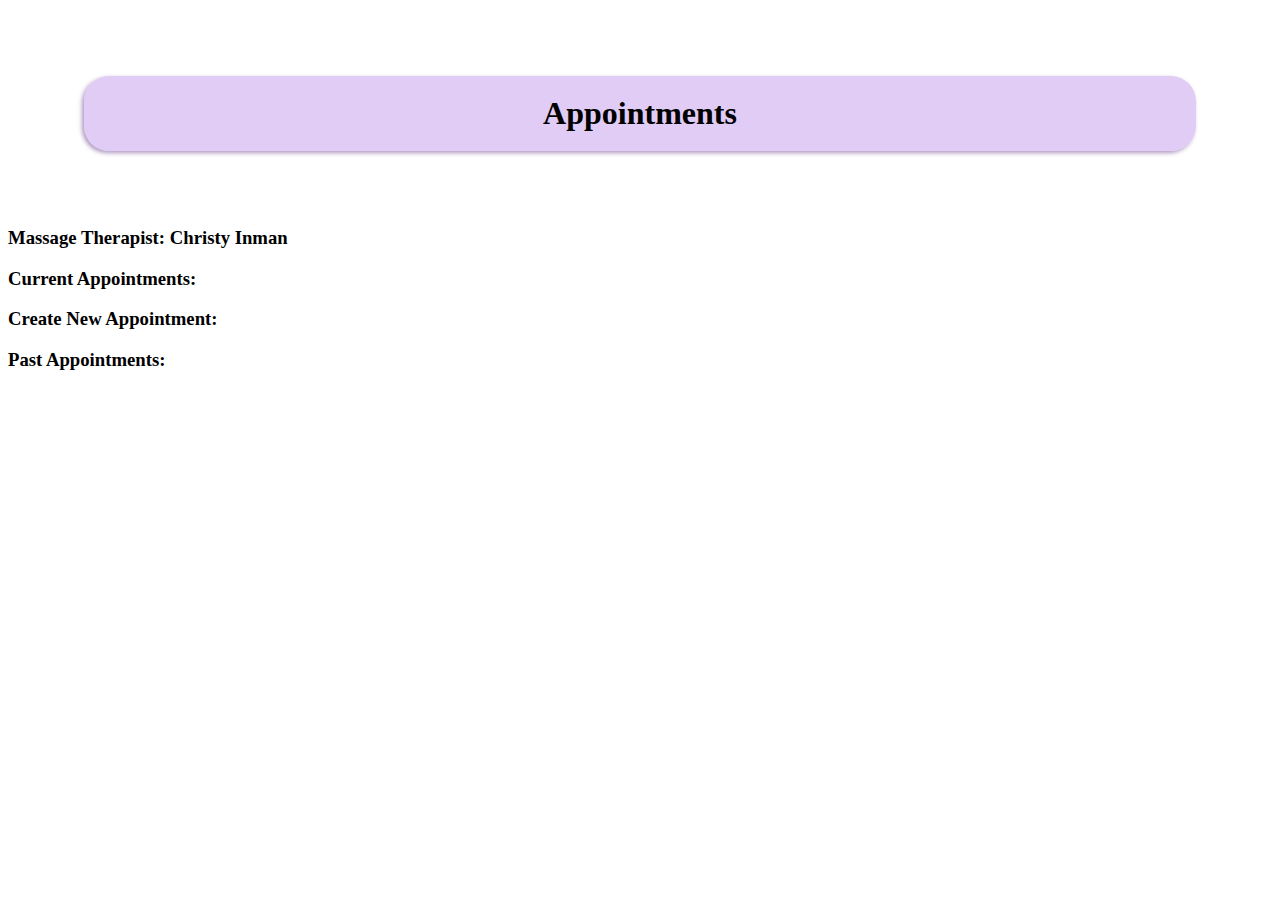
==== appointment.html @ 73f91696 "initial frontend slice for appointments" ====
<!DOCTYPE html>
<html>
    <head>
        <meta charset="utf-8">
        <title>Massage App</title>
        <link rel="stylesheet" href="./appointment.css">
    </head>
    <body>
        <h1>Appointments</h1>
        <div class="appointment-card">
            <h3 class="therapist-name">
                Massage Therapist: Christy Inman</h4>
            <h3>Current Appointments:</h3>
            <h3>Create New Appointment:</h3>
            <h3>Past Appointments:</h3>
        </div>
    </body>
</html>
---- appointment.css ----
h1 {
    margin: 6%;
    border-radius: 25px;
    padding: 1.2rem;
    background-color: rgba(205, 170, 238, 0.596);
    box-shadow: -2px 2px 4px rgba(118, 83, 150, 0.596);
    text-align: center;
    min-width: 480px;
}
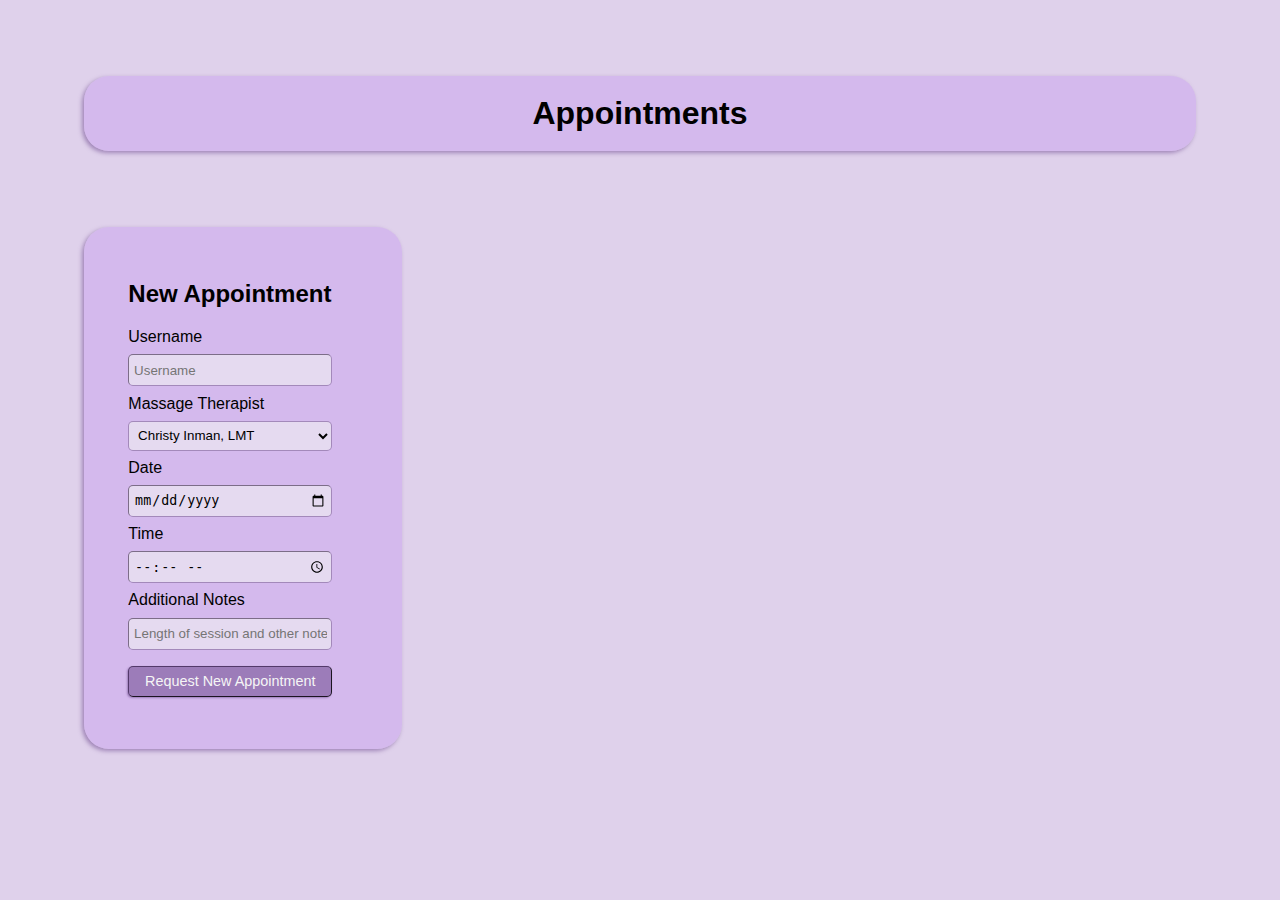
==== commit 1e62be74: "almost finished" ====
--- a/appointment.html
+++ b/appointment.html
@@ -7,12 +7,27 @@
     </head>
     <body>
         <h1>Appointments</h1>
-        <div class="appointment-card">
-            <h3 class="therapist-name">
-                Massage Therapist: Christy Inman</h4>
-            <h3>Current Appointments:</h3>
-            <h3>Create New Appointment:</h3>
-            <h3>Past Appointments:</h3>
-        </div>
+        <section id="new-aside" class="flex-container"> 
+            <aside id="new-appointment-card">
+                <h2 id="new-title">New Appointment</h2>
+                <form id="new-appointment-form">
+                    <label for="username">Username</label>
+                    <input required type="text" placeholder="Username" name="username" class="input-field">
+                    <label for="therapist">Massage Therapist</label>
+                    <select name="therapist" class="input-field">
+                        <option value="Christy Inman, LMT">Christy Inman, LMT</option>
+                        <option value="Kitty Paws, LMT">Kitty Paws, LMT</option>
+                    </select>
+                    <label for="date">Date</label>
+                    <input required type="date" name="date" class="input-field">
+                    <label for="time">Time</label>
+                    <input required type="time" name="time" class="input-field">
+                    <label for="notes">Additional Notes</label>
+                    <input required type="text" id="notes" placeholder="Length of session and other notes" name="notes" class="input-field">
+                    <input type="submit" value="Request New Appointment" id="submit-button">
+                </form>
+            </aside>
+        </section>
+        <script src="./appointment.js"></script>
     </body>
 </html>
--- a/appointment.css
+++ b/appointment.css
@@ -1,3 +1,7 @@
+body {
+    background-color: rgba(219, 204, 233, 0.9);
+    font-family: "Open Sans", sans-serif;
+}
 h1 {
     margin: 6%;
     border-radius: 25px;
@@ -6,4 +10,73 @@
     box-shadow: -2px 2px 4px rgba(118, 83, 150, 0.596);
     text-align: center;
     min-width: 480px;
-}+}
+#new-appointment-card {
+    display: flex;
+    justify-content: space-evenly;
+    flex-direction: column;
+    flex-wrap: wrap;
+    align-items: flex-start;
+    width: 240px;
+    margin: 0 6% 6% 0;
+    padding: 3% 3% 4% 4%;
+    border-radius: 25px;
+    background-color: rgba(205, 170, 238, 0.596);
+    box-shadow: -2px 2px 4px rgba(118, 83, 150, 0.596);
+}
+.flex-container {
+    margin: 1% 6%;
+    display: flex;
+    justify-content: flex-start;
+}
+#new-appointment-form {
+    display: flex;
+    flex-direction: column;
+    flex-wrap: wrap;
+    justify-content: space-between;
+    width: 204px;
+}
+#submit-button {
+    background-color: rgba(118, 83, 150, 0.596);
+    box-shadow: -1px 1px 2px rgba(118, 83, 150, 0.596);
+    color: whitesmoke;
+    border-width: 1px; 
+    border-color: rgba(72, 48, 94, 0.863);
+    border-radius: 5px;
+    padding: .4rem; 
+    margin: 4% 0;
+    font-size: .9rem;
+    cursor: pointer;
+}
+.delete-button {
+    background-color: rgba(118, 83, 150, 0.596);
+    box-shadow: -1px 1px 2px rgba(118, 83, 150, 0.596);
+    color: whitesmoke;
+    border-width: 1px; 
+    border-color: rgba(72, 48, 94, 0.863);
+    border-radius: 5px;
+    padding: .4rem; 
+    /* margin: 4% 0; */
+    font-size: .9rem;
+    cursor: pointer;
+}
+.appointment-card {
+    display: flex;
+    flex-direction: column;
+    justify-content: space-around;
+    width: 240px;
+    margin: 0 6% 6% 0;
+    padding: 3% 3% 4% 4%;
+    border-radius: 25px;
+    background-color: rgba(205, 170, 238, 0.596);
+    box-shadow: -2px 2px 4px rgba(118, 83, 150, 0.596);
+}
+.input-field {
+    background-color: rgb(229, 218, 240);
+    border-radius: 5px;
+    padding: 0 .3rem;
+    height: 30px;
+    margin: 4% 0;
+    border-width: 1px;
+    border-color: rgba(118, 83, 150, 0.596);
+}
